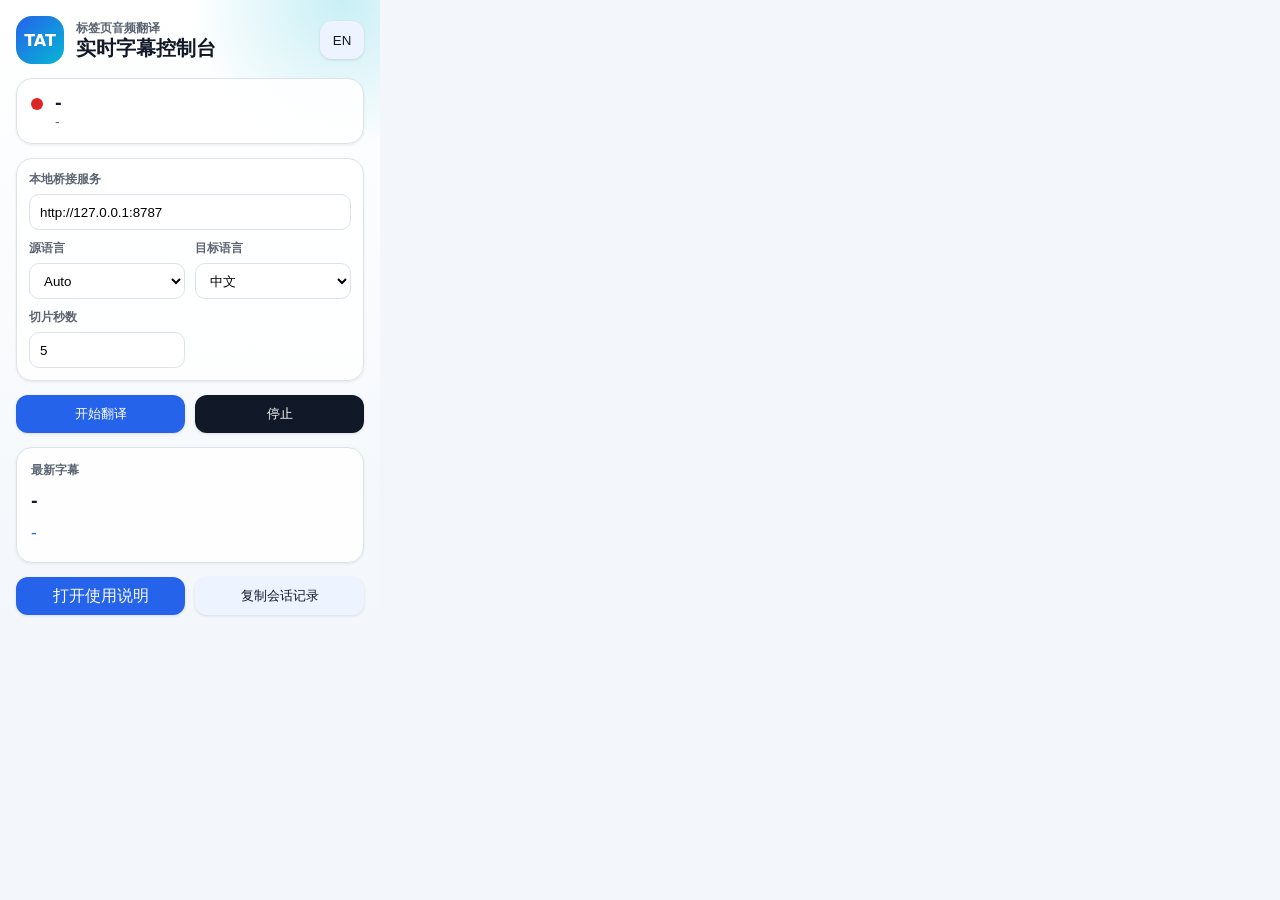
==== extension/popup.html @ 3788264e "Build tab audio translator extension" ====
<!doctype html>
<html lang="zh-CN">
  <head>
    <meta charset="UTF-8" />
    <meta name="viewport" content="width=device-width, initial-scale=1.0" />
    <title>Tab Audio Translator</title>
    <link rel="stylesheet" href="./popup.css" />
  </head>
  <body>
    <main class="popup">
      <header>
        <span class="logo">TAT</span>
        <div>
          <p data-i18n="eyebrow">标签页音频翻译</p>
          <h1 data-i18n="title">实时字幕控制台</h1>
        </div>
        <button id="lang-toggle" class="icon" type="button">EN</button>
      </header>

      <section class="status-card" id="status-card">
        <span id="status-dot"></span>
        <div>
          <strong id="status-title">-</strong>
          <p id="status-text">-</p>
        </div>
      </section>

      <section class="controls">
        <label>
          <span data-i18n="bridgeUrl">本地桥接服务</span>
          <input id="bridge-url" type="url" value="http://127.0.0.1:8787" />
        </label>
        <label>
          <span data-i18n="sourceLang">源语言</span>
          <select id="source-lang">
            <option value="auto">Auto</option>
            <option value="en">English</option>
            <option value="ja">日本語</option>
            <option value="ko">한국어</option>
            <option value="zh">中文</option>
          </select>
        </label>
        <label>
          <span data-i18n="targetLang">目标语言</span>
          <select id="target-lang">
            <option value="zh">中文</option>
            <option value="en">English</option>
            <option value="ja">日本語</option>
            <option value="ko">한국어</option>
          </select>
        </label>
        <label>
          <span data-i18n="chunkSeconds">切片秒数</span>
          <input id="chunk-seconds" type="number" min="2" max="15" value="5" />
        </label>
      </section>

      <section class="button-row">
        <button id="start" type="button" data-i18n="start">开始翻译</button>
        <button id="stop" class="secondary" type="button" data-i18n="stop">停止</button>
      </section>

      <section class="caption-card">
        <p data-i18n="latestCaption">最新字幕</p>
        <strong id="latest-source">-</strong>
        <span id="latest-target">-</span>
      </section>

      <section class="links">
        <a href="../index.html" target="_blank" data-i18n="openGuide">打开使用说明</a>
        <button id="copy-log" type="button" class="ghost" data-i18n="copyLog">复制会话记录</button>
      </section>
    </main>
    <script src="./popup.js" type="module"></script>
  </body>
</html>
---- extension/popup.css ----
:root {
  --ink: #111827;
  --muted: #5b6472;
  --line: #dde3ea;
  --panel: #ffffff;
  --paper: #f3f7fb;
  --blue: #2563eb;
  --cyan: #06b6d4;
  --green: #059669;
  --red: #dc2626;
  --shadow: 0 18px 40px rgba(17, 24, 39, 0.14);
  font-family: Inter, "Noto Sans SC", system-ui, -apple-system, sans-serif;
  color: var(--ink);
  background: var(--paper);
}

* {
  box-sizing: border-box;
}

body {
  width: 380px;
  margin: 0;
}

.popup {
  padding: 16px;
  display: grid;
  gap: 14px;
  background:
    radial-gradient(circle at 90% 0%, rgba(6, 182, 212, 0.22), transparent 150px),
    linear-gradient(180deg, #ffffff, #f3f7fb);
}

header {
  display: grid;
  grid-template-columns: 48px minmax(0, 1fr) 44px;
  gap: 12px;
  align-items: center;
}

.logo {
  width: 48px;
  height: 48px;
  border-radius: 16px;
  display: grid;
  place-items: center;
  color: #fff;
  background: linear-gradient(135deg, var(--blue), var(--cyan));
  font-weight: 900;
}

p,
h1 {
  margin: 0;
}

header p,
.caption-card p,
label span {
  color: var(--muted);
  font-size: 12px;
  font-weight: 800;
}

h1 {
  font-size: 20px;
  line-height: 1.15;
}

button,
a {
  min-height: 38px;
  border: 0;
  border-radius: 12px;
  padding: 0 14px;
  display: inline-flex;
  align-items: center;
  justify-content: center;
  color: #fff;
  background: var(--blue);
  box-shadow: 0 1px 3px rgba(17, 24, 39, 0.12);
  text-decoration: none;
  cursor: pointer;
}

button:hover,
a:hover {
  filter: brightness(0.96);
}

button:focus-visible,
a:focus-visible,
input:focus-visible,
select:focus-visible {
  outline: 2px solid var(--blue);
  outline-offset: 2px;
}

.icon,
.ghost {
  color: var(--ink);
  background: #eef4ff;
}

.secondary {
  background: var(--ink);
}

.status-card,
.caption-card,
.controls {
  border: 1px solid var(--line);
  border-radius: 16px;
  background: rgba(255, 255, 255, 0.9);
  box-shadow: 0 1px 3px rgba(17, 24, 39, 0.08);
}

.status-card {
  padding: 14px;
  display: grid;
  grid-template-columns: 12px minmax(0, 1fr);
  gap: 12px;
  align-items: start;
}

#status-dot {
  width: 12px;
  height: 12px;
  margin-top: 5px;
  border-radius: 50%;
  background: var(--red);
}

.status-card.running #status-dot {
  background: var(--green);
  box-shadow: 0 0 0 6px rgba(5, 150, 105, 0.12);
}

#status-text {
  margin-top: 2px;
  color: var(--muted);
  font-size: 13px;
}

.controls {
  padding: 12px;
  display: grid;
  grid-template-columns: 1fr 1fr;
  gap: 10px;
}

.controls label:first-child {
  grid-column: 1 / -1;
}

label {
  display: grid;
  gap: 6px;
}

input,
select {
  width: 100%;
  height: 36px;
  border: 1px solid var(--line);
  border-radius: 10px;
  padding: 0 10px;
  background: #fff;
}

.button-row,
.links {
  display: grid;
  grid-template-columns: 1fr 1fr;
  gap: 10px;
}

.caption-card {
  min-height: 116px;
  padding: 14px;
  display: grid;
  gap: 6px;
}

#latest-source,
#latest-target {
  overflow-wrap: anywhere;
}

#latest-target {
  color: var(--blue);
}
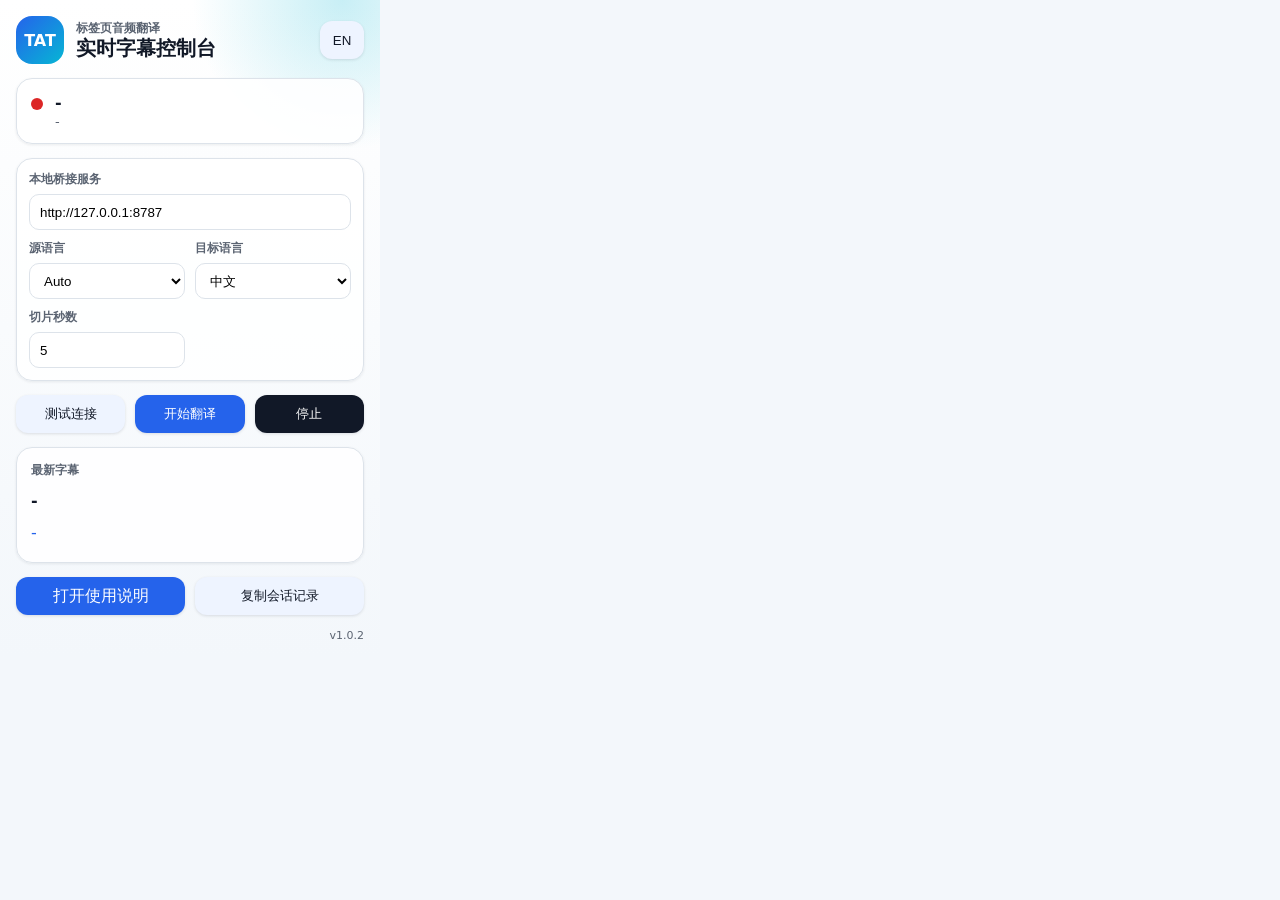
==== commit e2ec9fc5: "Fix local bridge access diagnostics" ====
--- a/extension/popup.html
+++ b/extension/popup.html
@@ -56,6 +56,7 @@
       </section>
 
       <section class="button-row">
+        <button id="test-bridge" class="ghost" type="button" data-i18n="testBridge">测试连接</button>
         <button id="start" type="button" data-i18n="start">开始翻译</button>
         <button id="stop" class="secondary" type="button" data-i18n="stop">停止</button>
       </section>
@@ -70,6 +71,7 @@
         <a href="../index.html" target="_blank" data-i18n="openGuide">打开使用说明</a>
         <button id="copy-log" type="button" class="ghost" data-i18n="copyLog">复制会话记录</button>
       </section>
+      <p class="version">v1.0.2</p>
     </main>
     <script src="./popup.js" type="module"></script>
   </body>
--- a/extension/popup.css
+++ b/extension/popup.css
@@ -176,6 +176,10 @@
   gap: 10px;
 }
 
+.button-row {
+  grid-template-columns: 1fr 1fr 1fr;
+}
+
 .caption-card {
   min-height: 116px;
   padding: 14px;
@@ -191,3 +195,9 @@
 #latest-target {
   color: var(--blue);
 }
+
+.version {
+  color: var(--muted);
+  font-size: 11px;
+  text-align: right;
+}
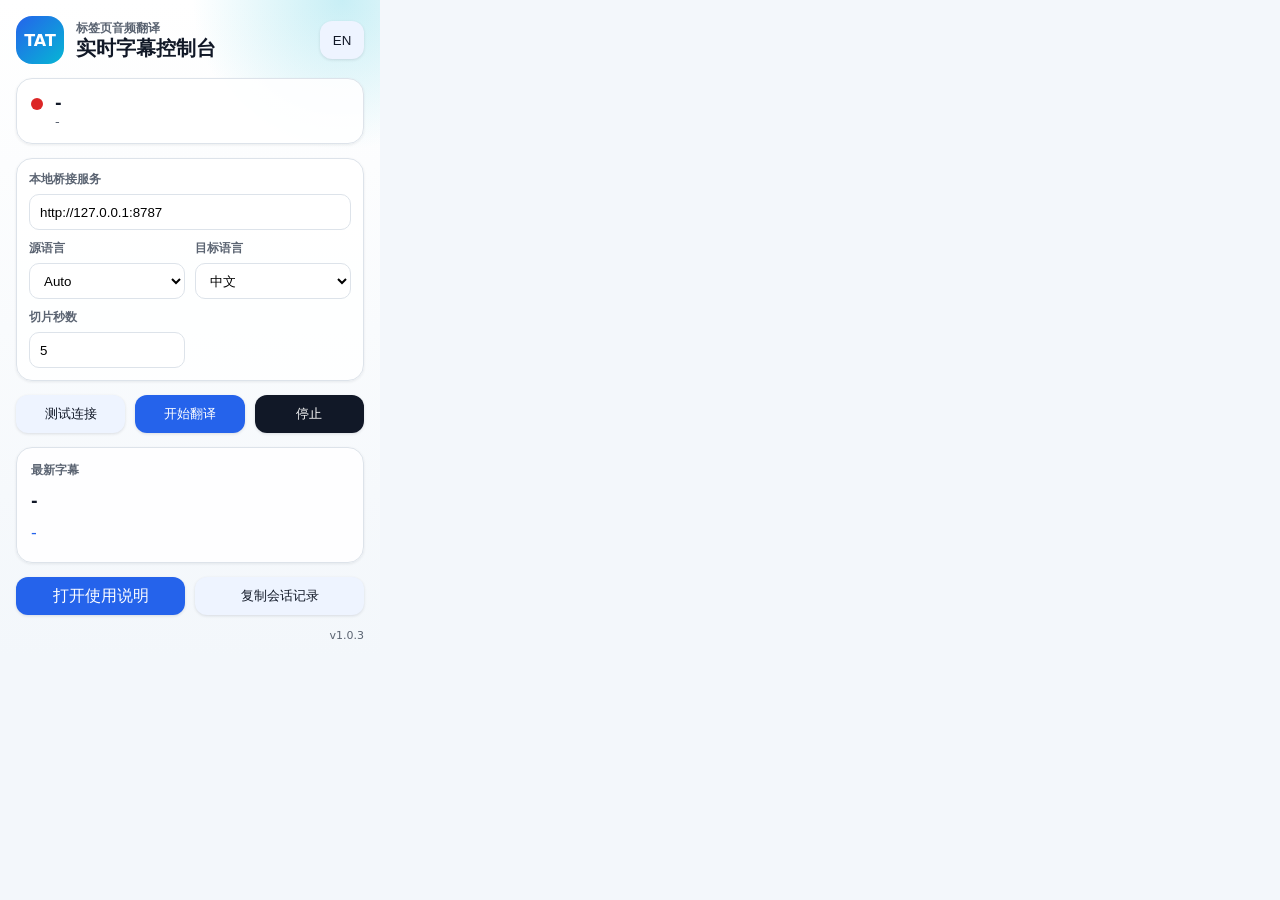
==== commit 77e8f438: "Clear stale capture errors on start" ====
--- a/extension/popup.html
+++ b/extension/popup.html
@@ -71,7 +71,7 @@
         <a href="../index.html" target="_blank" data-i18n="openGuide">打开使用说明</a>
         <button id="copy-log" type="button" class="ghost" data-i18n="copyLog">复制会话记录</button>
       </section>
-      <p class="version">v1.0.2</p>
+      <p class="version">v1.0.3</p>
     </main>
     <script src="./popup.js" type="module"></script>
   </body>
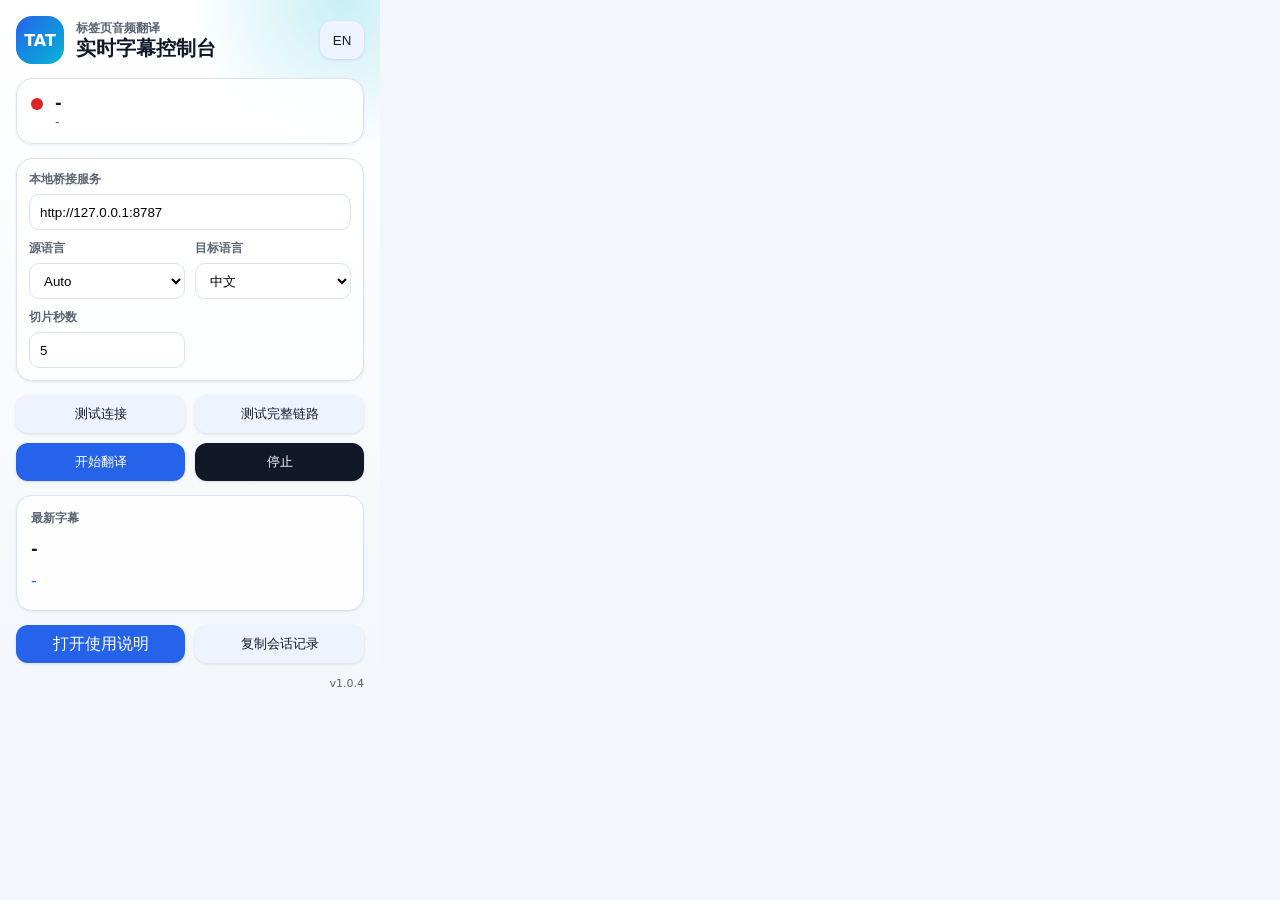
==== commit c9402e41: "Make page media capture path work" ====
--- a/extension/popup.html
+++ b/extension/popup.html
@@ -57,6 +57,7 @@
 
       <section class="button-row">
         <button id="test-bridge" class="ghost" type="button" data-i18n="testBridge">测试连接</button>
+        <button id="test-pipeline" class="ghost" type="button" data-i18n="testPipeline">测试完整链路</button>
         <button id="start" type="button" data-i18n="start">开始翻译</button>
         <button id="stop" class="secondary" type="button" data-i18n="stop">停止</button>
       </section>
@@ -71,7 +72,7 @@
         <a href="../index.html" target="_blank" data-i18n="openGuide">打开使用说明</a>
         <button id="copy-log" type="button" class="ghost" data-i18n="copyLog">复制会话记录</button>
       </section>
-      <p class="version">v1.0.3</p>
+      <p class="version">v1.0.4</p>
     </main>
     <script src="./popup.js" type="module"></script>
   </body>
--- a/extension/popup.css
+++ b/extension/popup.css
@@ -177,7 +177,7 @@
 }
 
 .button-row {
-  grid-template-columns: 1fr 1fr 1fr;
+  grid-template-columns: 1fr 1fr;
 }
 
 .caption-card {
